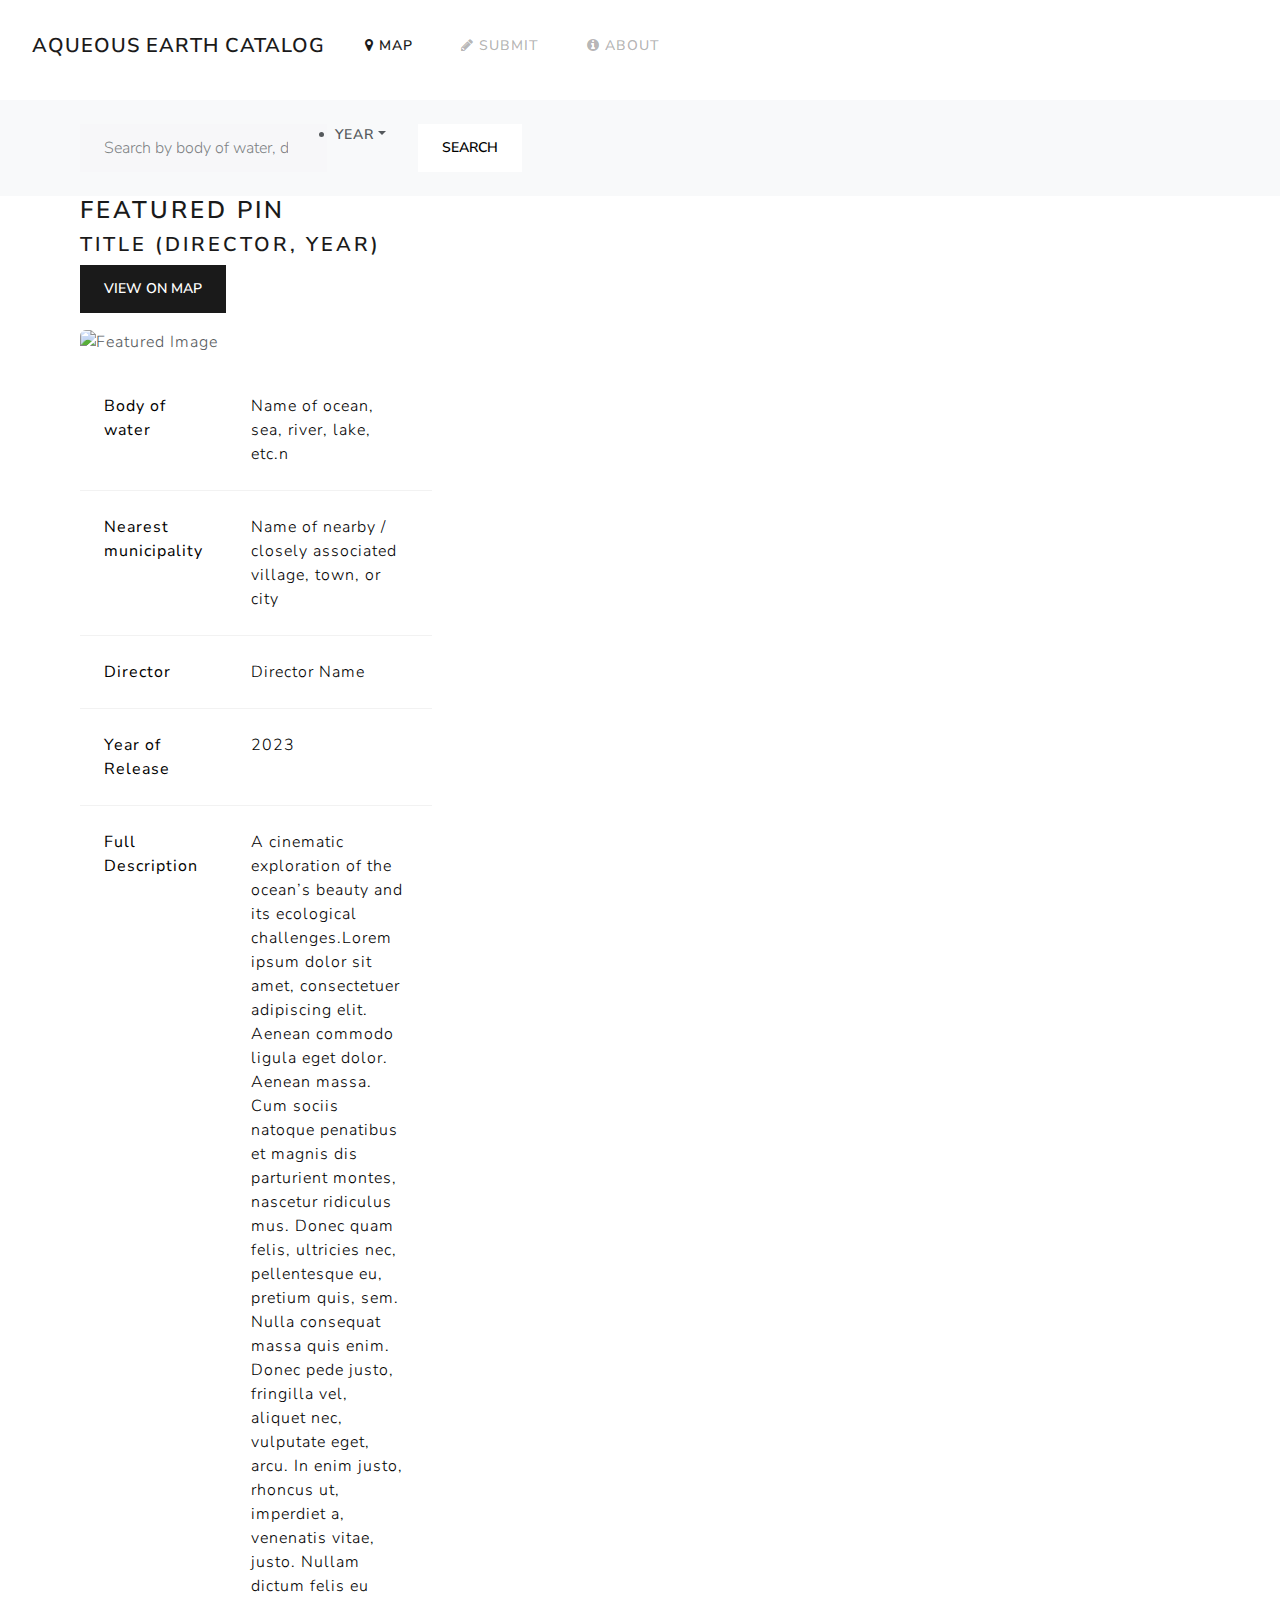
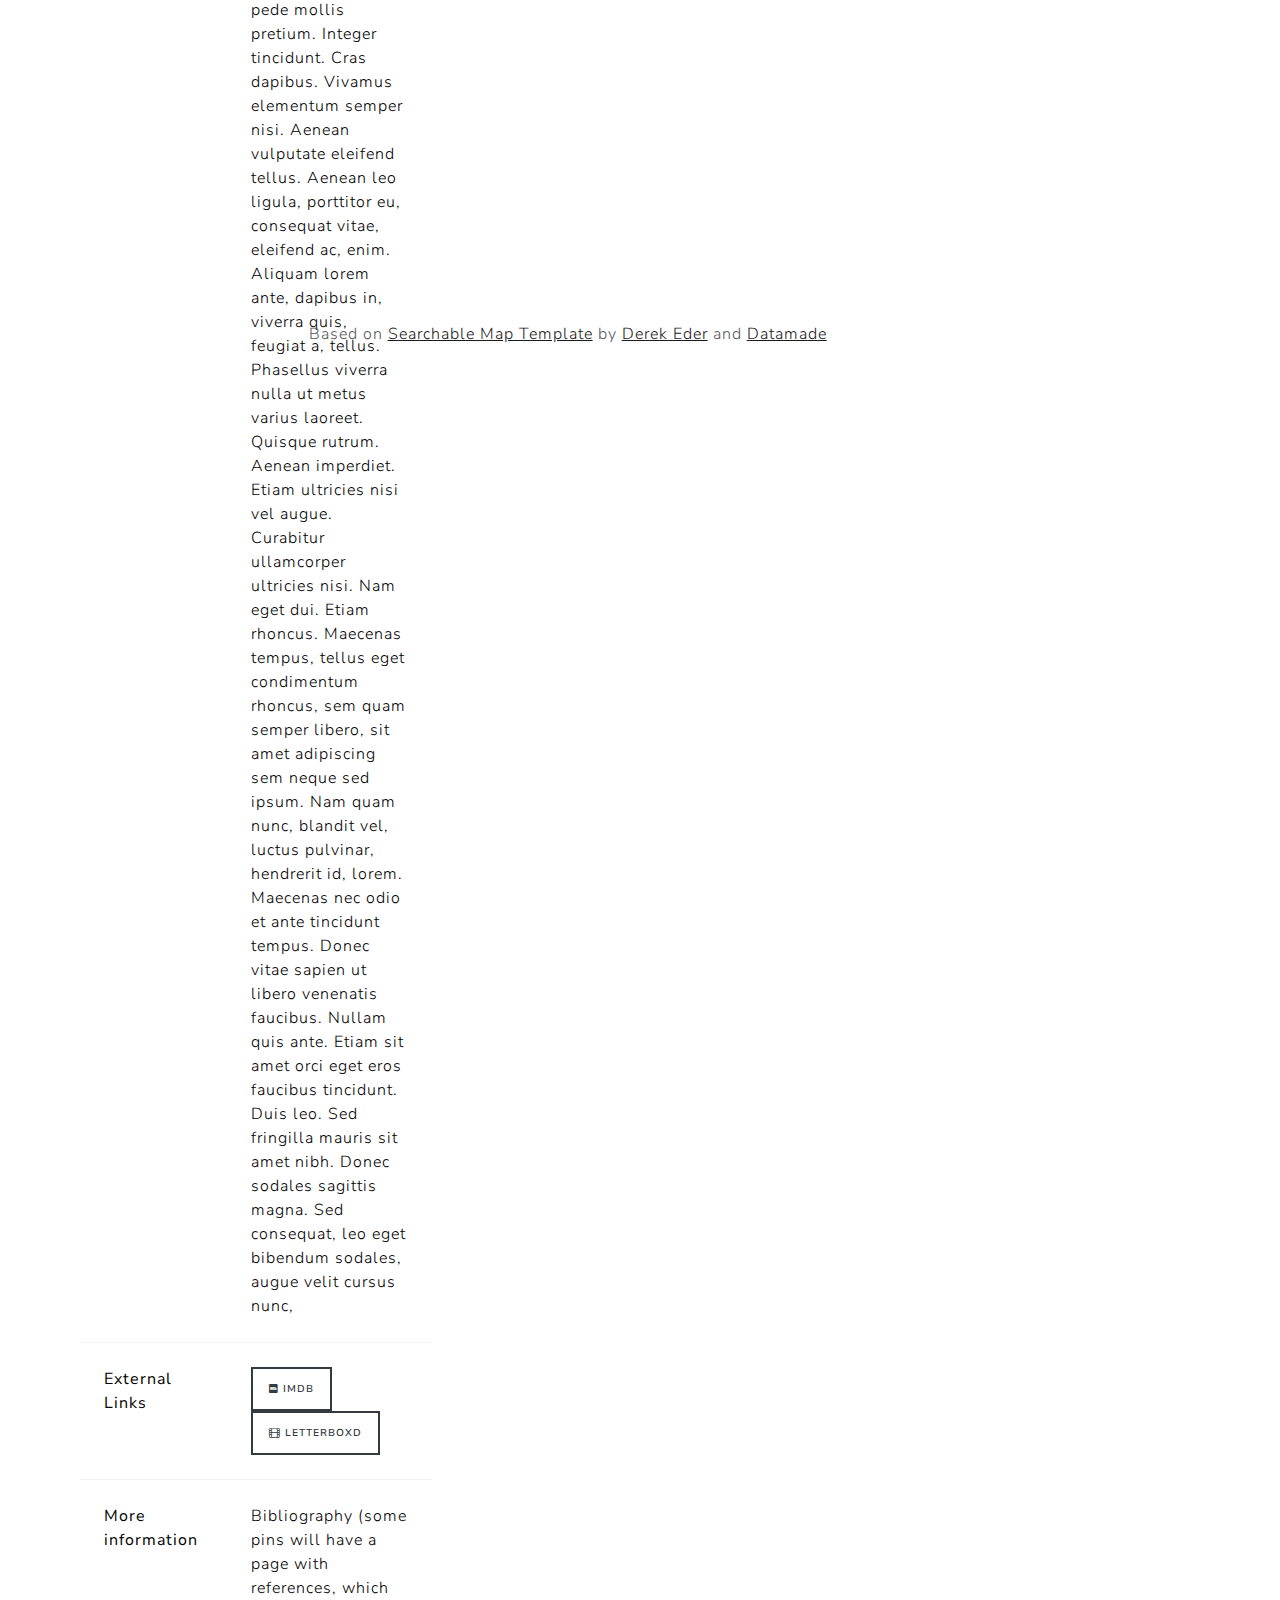
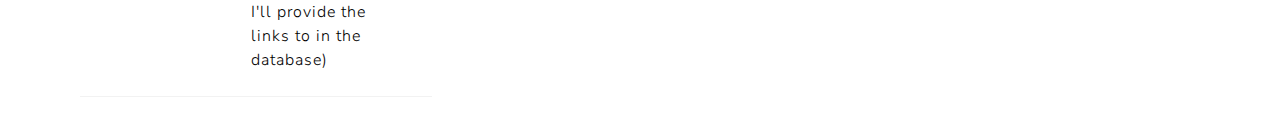
==== mockone.html @ 301291d5 "Rename mockone to mockone.html" ====
<!DOCTYPE html>
<html lang="en">
<head>
    <title>Aqueous Earth Catalog</title>

    <meta charset="utf-8">
    <meta name="viewport" content="width=device-width, initial-scale=1, shrink-to-fit=no">
    <meta content="Enter description here." name="description">
    <meta content="Aqueous Earth Catalog" name="author">

    <!-- Metadata for social media -->
    <meta content="Aqueous Earth Catalog" property="og:site_name">
    <meta content="Aqueous Earth Catalog" property="og:title">
    <meta content="website" property="og:type">
    <meta content="Enter description here." property="og:description">
    <meta content="https://searchable-map-template-csv.netlify.com/" property="og:url">
    <meta content="https://searchable-map-template-csv.netlify.com/img/screenshot.jpg" property="og:image">

    <meta name="twitter:card" content="summary_large_image">
    <meta name="twitter:site" content="@DataMadeCo">
    <meta name="twitter:creator" content="@DataMadeCo">
    <meta name="twitter:title" content="Aqueous Earth Catalog">
    <meta name="twitter:url" content="https://searchable-map-template-csv.netlify.com/">
    <meta name="twitter:description" content="Enter description here.">
    <meta name="twitter:image:src" content="https://searchable-map-template-csv.netlify.com/img/screenshot.jpg">

    <!-- Styles -->
    <link rel="stylesheet" href="css/bootstrap.css">
    <link rel="stylesheet" href="https://netdna.bootstrapcdn.com/font-awesome/4.1.0/css/font-awesome.min.css" />
    <link rel="stylesheet" href="css/custom.css" />

    <!-- External JS Libraries -->
    <script src="lib/jquery-3.3.1.min.js"></script>
    <script src="lib/popper.min.js"></script>
    <script src="lib/bootstrap.min.js"></script>
    <script src="lib/ejs.min.js"></script>
    <script src="lib/jquery.address.js"></script>
    <script src="lib/jquery.csv.min.js"></script>
    <script src="lib/moment.js"></script>
    <script src="lib/geojson.min.js"></script>
    <script src="js/csv-to-geojson.js"></script>

    <!-- Leaflet and Google -->
    <link rel="stylesheet" href="css/leaflet.css" />
    <script src="lib/leaflet.js"></script>
    <script src="lib/turf.min.js"></script>
    <script src="lib/Leaflet.GoogleMutant.js"></script>
    <script src="lib/leaflet-color-markers.js"></script>

    <!-- Custom JavaScript -->
    <script src="js/searchable_map_lib.js"></script>
    <script src="js/analytics_lib.js"></script>
    <script src="js/map.js"></script>
</head>

<body>
    <!-- navbar -->
    <nav class="navbar navbar-expand-md navbar-light mb-2">
        <a class="navbar-brand" href="https://ennurijo.github.io/aqueous_earth_catalog/">Aqueous Earth Catalog</a>
        <button class="navbar-toggler" type="button" data-toggle="collapse" data-target="#navbarsExampleDefault" aria-controls="navbarsExampleDefault" aria-expanded="false" aria-label="Toggle navigation">
            <span class="navbar-toggler-icon"></span>
        </button>
        <div class="collapse navbar-collapse mr-auto" id="navbarsExampleDefault">
            <ul class="navbar-nav ml-auto">
                <li class="nav-item"><a class="nav-link active" href="/"><i class="fa fa-map-marker" aria-hidden="true"></i> Map</a></li>
                <li class="nav-item"><a class="nav-link" href="/about.html"><i class="fa fa-pencil" aria-hidden="true"></i> Submit</a></li>
                <li class="nav-item"><a class="nav-link" href="/about.html"><i class="fa fa-info-circle" aria-hidden="true"></i> About</a></li>
            </ul>
        </div>
    </nav>
    <!-- second navbar for search -->

<nav class="navbar navbar-expand-lg bg-body-tertiary">
  <div class="container-fluid">
      <form class="d-flex">
        <input class="form-control me-sm-2" type="search" placeholder="Search by body of water, director, or title of film">
    
<li class="nav-item dropdown">
  <a class="nav-link dropdown-toggle" data-bs-toggle="dropdown" href="#" role="button" aria-haspopup="true" aria-expanded="false">Year</a>
    <div class="dropdown-menu">
        <a class="dropdown-item" href="#">
          
          <label class="col-form-label col-form-label-sm mt-4" for="inputSmall">from</label> 
          <Br>
          <input class="form-control form-control-sm" type="text" placeholder="year" id="inputSmall">
          <br>
          <label class="col-form-label col-form-label-sm mt-4" for="inputSmall">from</label>to
          <Br>
          <input class="form-control form-control-sm" type="text" placeholder="year" id="inputSmall">
        </a>
    </div>
  </a>
</li>

<button class="btn btn-secondary my-2 my-sm-0" type="submit">Search</button>
      </form>
  </div>
</nav>













<!-- Main page -->
<main role="main" class="container-fluid">
    <div class="row" style="height: 100vh;">
        
        <!-- Left column (4 parts) -->
        <div class="col-md-4" id="left-column">
        
    <h3>Featured Pin</h3>
    <h4>Title (Director, Year)</h4>
    
    <!-- Button next to the Title -->
    <button class="btn btn-primary ml-3">View on map</button>

    <!-- Image with rounded corners underneath the title and button -->
    <div class="mt-3">
        <img src="https://encrypted-tbn0.gstatic.com/images?q=tbn:ANd9GcTNeu-lLY_atJRN3NXm0a1hw0s3TBTT3ouh1A&s" alt="Featured Image" class="img-fluid rounded">
    </div>

    <!-- Table with two columns and six rows -->
    <div class="mt-3">
        <table class="table table-lux">
            <tbody>
                <tr>
                    <td><strong>Body of water</strong></td>
                    <td>Name of ocean, sea, river, lake, etc.n</td>
                </tr>
                   <tr>
                    <td><strong>Nearest municipality</strong></td>
                    <td>Name of nearby / closely associated village, town, or city</td>
                </tr>
                <tr>
                    <td><strong>Director</strong></td>
                    <td>Director Name</td>
                </tr>
                <tr>
                    <td><strong>Year of Release</strong></td>
                    <td>2023</td>
                </tr>
                <tr>
                    <td><strong>Full Description</strong></td>
                    <td>A cinematic exploration of the ocean’s beauty and its ecological challenges.Lorem ipsum dolor sit amet, consectetuer adipiscing elit. Aenean commodo ligula eget dolor. Aenean massa. Cum sociis natoque penatibus et magnis dis parturient montes, nascetur ridiculus mus. Donec quam felis, ultricies nec, pellentesque eu, pretium quis, sem. Nulla consequat massa quis enim. Donec pede justo, fringilla vel, aliquet nec, vulputate eget, arcu. In enim justo, rhoncus ut, imperdiet a, venenatis vitae, justo. Nullam dictum felis eu pede mollis pretium. Integer tincidunt. Cras dapibus. Vivamus elementum semper nisi. Aenean vulputate eleifend tellus. Aenean leo ligula, porttitor eu, consequat vitae, eleifend ac, enim. Aliquam lorem ante, dapibus in, viverra quis, feugiat a, tellus. Phasellus viverra nulla ut metus varius laoreet. Quisque rutrum. Aenean imperdiet. Etiam ultricies nisi vel augue. Curabitur ullamcorper ultricies nisi. Nam eget dui. Etiam rhoncus. Maecenas tempus, tellus eget condimentum rhoncus, sem quam semper libero, sit amet adipiscing sem neque sed ipsum. Nam quam nunc, blandit vel, luctus pulvinar, hendrerit id, lorem. Maecenas nec odio et ante tincidunt tempus. Donec vitae sapien ut libero venenatis faucibus. Nullam quis ante. Etiam sit amet orci eget eros faucibus tincidunt. Duis leo. Sed fringilla mauris sit amet nibh. Donec sodales sagittis magna. Sed consequat, leo eget bibendum sodales, augue velit cursus nunc,

</td>
                </tr>
                <!-- Add 2 more rows as needed -->
                <tr>
                    <td><strong>External Links</strong></td>
                    <td> <a href="https://www.imdb.com/title/your-imdb-id" target="_blank" class="btn btn-outline-dark btn-sm">
                        <i class="fa fa-imdb" aria-hidden="true"></i> IMDb
                    </a>
                    <a href="https://letterboxd.com/your-letterboxd-id" target="_blank" class="btn btn-outline-dark btn-sm ml-2">
                        <i class="fa fa-film" aria-hidden="true"></i> Letterboxd
                    </a></td>
                </tr>
                <tr>
                    <td><strong>More information</strong></td>
                    <td>Bibliography (some pins will have a page with references, which I'll provide the links to in the database)</td>
                </tr>
            </tbody>
        </table>
    </div>
</div>

        
    </div>

        
        <!-- Right column (6 parts) -->
        <div class="col-md-8" id="right-column">

                    <div id="mapCanvas" style="height: 90vh;"></div>
    

                <!-- Credit line -->
                <div class="col-12 mt-3">
                    <p style="text-align: right;">Based on <a href="https://github.com/datamade/searchable-map-template-csv" target="_blank">Searchable Map Template</a> by <a href="https://derekeder.com/">Derek Eder</a> and <a href="https://datamade.us">Datamade</a></p>
                </div>
            </div>
        </div>
</main>


    <script async defer src="https://maps.googleapis.com/maps/api/js?key=AIzaSyCjRYjbHJAe0dIvtudJS7E72qTNPD5SHOE&libraries=places&callback=initMap"></script>
    <script>
document.addEventListener("DOMContentLoaded", function () {
    // Get the button elements
    const btnSearch = document.getElementById("btnSearch");
    const btnReset = document.getElementById("btnReset");
    const btnViewMode = document.getElementById("btnViewMode");

    // Handle the search button click
    if (btnSearch) {
        btnSearch.addEventListener("click", function() {
            console.log('Search button clicked');
            // Call doSearch() function from SearchableMapLib
            SearchableMapLib.doSearch();
            console.log('SearchableMapLib function called');
        });
    }

});
</script>
</body>
</html>
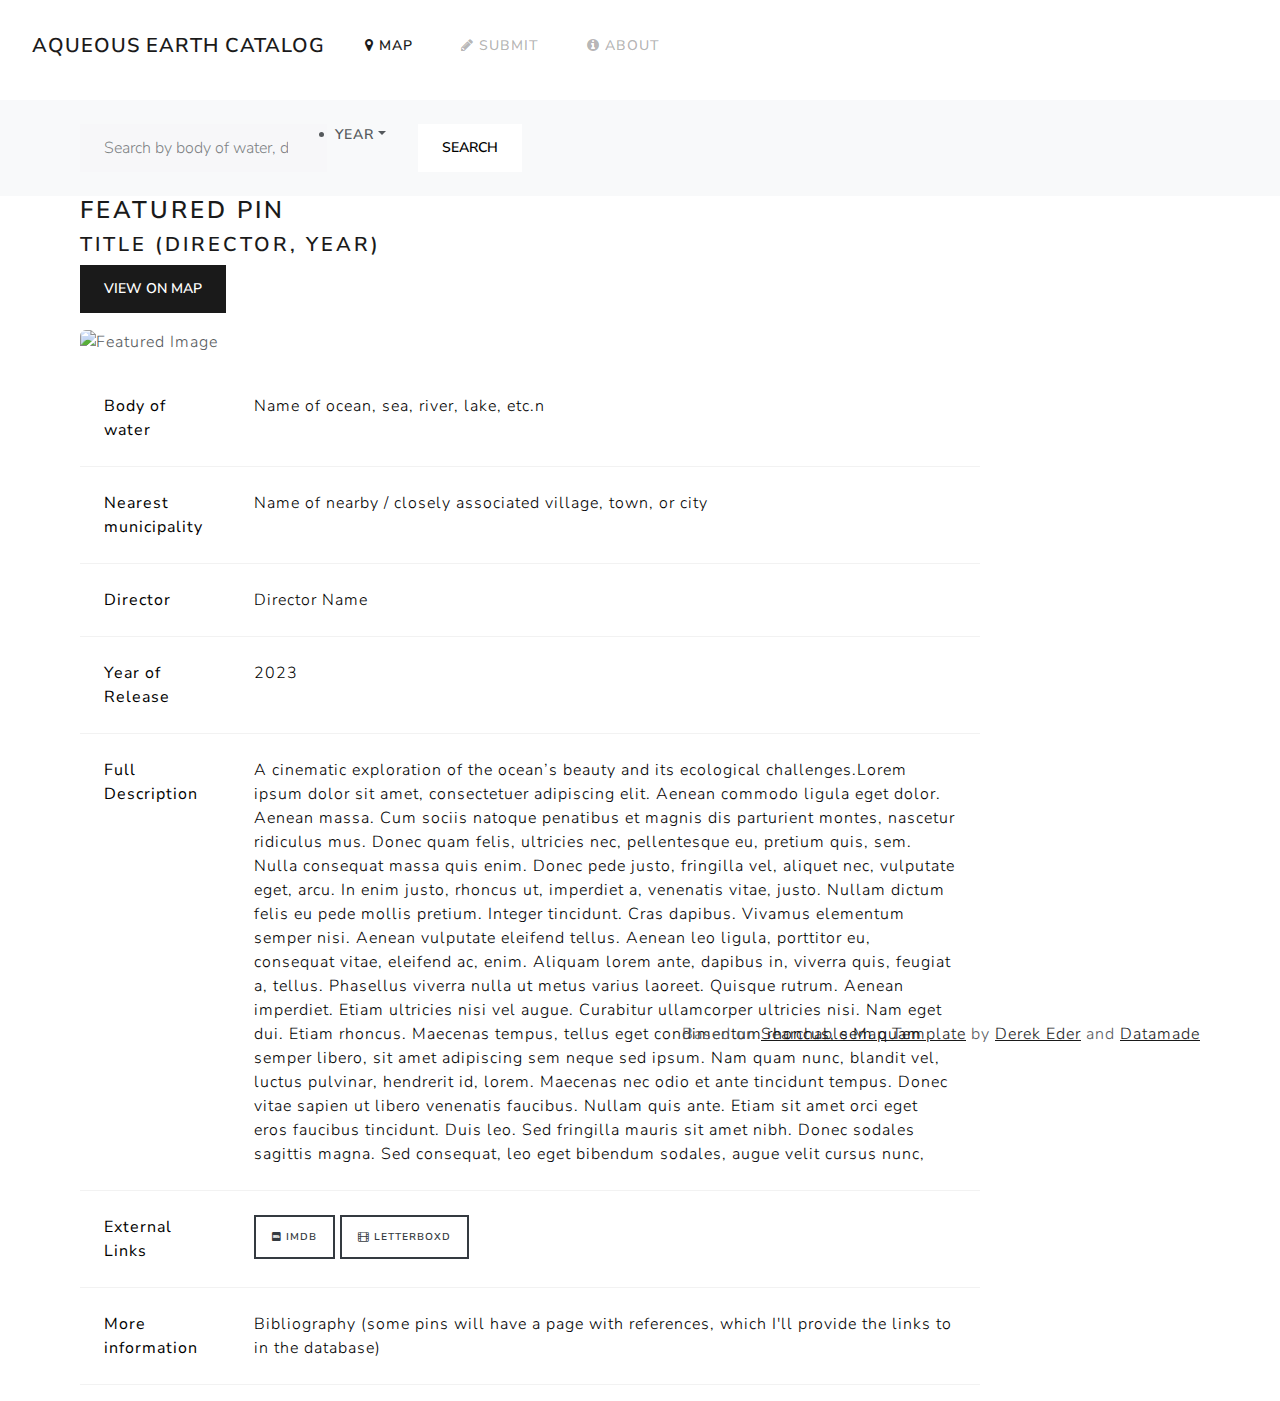
==== commit e616eea0: "Update mockone.html" ====
--- a/mockone.html
+++ b/mockone.html
@@ -112,24 +112,22 @@
 <!-- Main page -->
 <main role="main" class="container-fluid">
     <div class="row" style="height: 100vh;">
-        
-        <!-- Left column (4 parts) -->
-        <div class="col-md-4" id="left-column">
-        
-    <h3>Featured Pin</h3>
-    <h4>Title (Director, Year)</h4>
-    
-    <!-- Button next to the Title -->
-    <button class="btn btn-primary ml-3">View on map</button>
-
-    <!-- Image with rounded corners underneath the title and button -->
-    <div class="mt-3">
-        <img src="https://encrypted-tbn0.gstatic.com/images?q=tbn:ANd9GcTNeu-lLY_atJRN3NXm0a1hw0s3TBTT3ouh1A&s" alt="Featured Image" class="img-fluid rounded">
-    </div>
-
-    <!-- Table with two columns and six rows -->
-    <div class="mt-3">
-        <table class="table table-lux">
+  
+<!-- Left column (4 parts) -->
+<div class="col-md-4" id="left-column">
+        <h3>Featured Pin</h3>
+            <h4>Title (Director, Year)</h4>
+                <!-- Button next to the Title -->
+                <button class="btn btn-primary ml-3">View on map</button>
+                
+            <!-- Image with rounded corners underneath the title and button -->
+                <div class="mt-3">
+                <img src="https://encrypted-tbn0.gstatic.com/images?q=tbn:ANd9GcTNeu-lLY_atJRN3NXm0a1hw0s3TBTT3ouh1A&s" alt="Featured Image" class="img-fluid rounded">
+                </div>
+
+            <!-- Table with two columns and six rows -->
+     <div class="mt-3">
+        <table class="table table-lux" style="width: 100vh;">
             <tbody>
                 <tr>
                     <td><strong>Body of water</strong></td>
@@ -150,10 +148,8 @@
                 <tr>
                     <td><strong>Full Description</strong></td>
                     <td>A cinematic exploration of the ocean’s beauty and its ecological challenges.Lorem ipsum dolor sit amet, consectetuer adipiscing elit. Aenean commodo ligula eget dolor. Aenean massa. Cum sociis natoque penatibus et magnis dis parturient montes, nascetur ridiculus mus. Donec quam felis, ultricies nec, pellentesque eu, pretium quis, sem. Nulla consequat massa quis enim. Donec pede justo, fringilla vel, aliquet nec, vulputate eget, arcu. In enim justo, rhoncus ut, imperdiet a, venenatis vitae, justo. Nullam dictum felis eu pede mollis pretium. Integer tincidunt. Cras dapibus. Vivamus elementum semper nisi. Aenean vulputate eleifend tellus. Aenean leo ligula, porttitor eu, consequat vitae, eleifend ac, enim. Aliquam lorem ante, dapibus in, viverra quis, feugiat a, tellus. Phasellus viverra nulla ut metus varius laoreet. Quisque rutrum. Aenean imperdiet. Etiam ultricies nisi vel augue. Curabitur ullamcorper ultricies nisi. Nam eget dui. Etiam rhoncus. Maecenas tempus, tellus eget condimentum rhoncus, sem quam semper libero, sit amet adipiscing sem neque sed ipsum. Nam quam nunc, blandit vel, luctus pulvinar, hendrerit id, lorem. Maecenas nec odio et ante tincidunt tempus. Donec vitae sapien ut libero venenatis faucibus. Nullam quis ante. Etiam sit amet orci eget eros faucibus tincidunt. Duis leo. Sed fringilla mauris sit amet nibh. Donec sodales sagittis magna. Sed consequat, leo eget bibendum sodales, augue velit cursus nunc,
-
-</td>
-                </tr>
-                <!-- Add 2 more rows as needed -->
+                    </td>
+                </tr>
                 <tr>
                     <td><strong>External Links</strong></td>
                     <td> <a href="https://www.imdb.com/title/your-imdb-id" target="_blank" class="btn btn-outline-dark btn-sm">
@@ -173,10 +169,7 @@
 </div>
 
         
-    </div>
-
-        
-        <!-- Right column (6 parts) -->
+<!-- Right column (6 parts) -->
         <div class="col-md-8" id="right-column">
 
                     <div id="mapCanvas" style="height: 90vh;"></div>
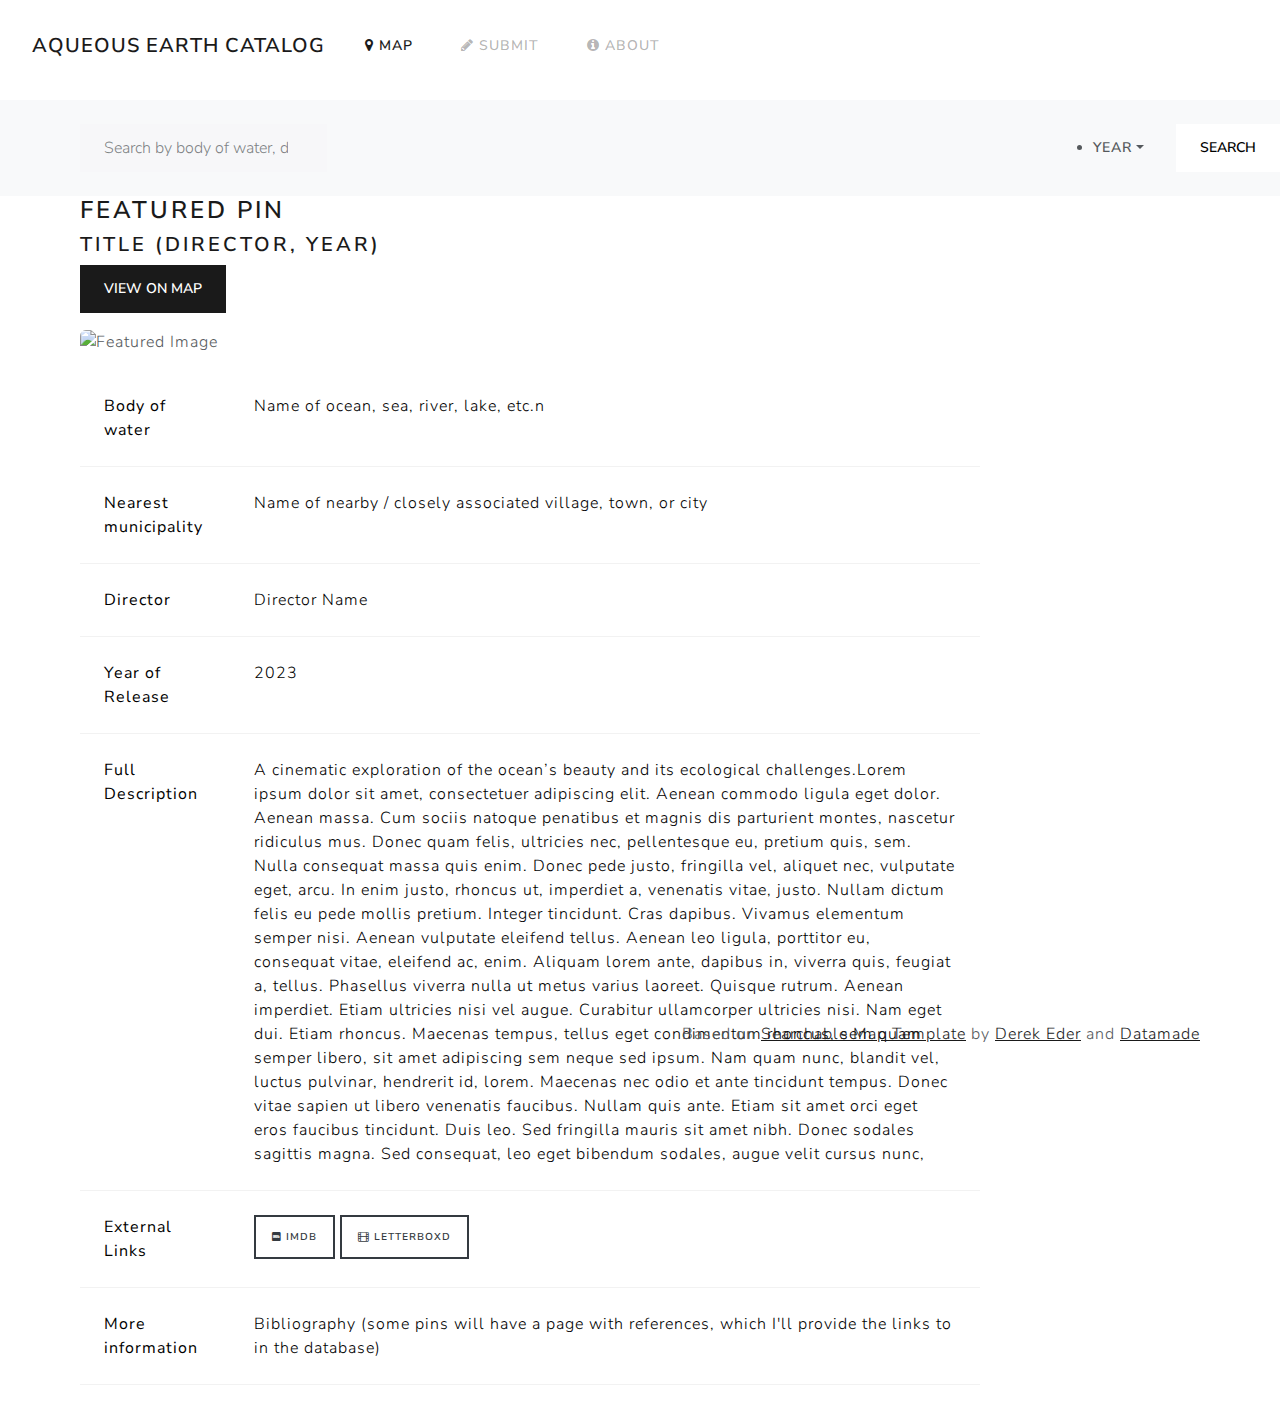
==== commit 3fab08bf: "Update mockone.html" ====
--- a/mockone.html
+++ b/mockone.html
@@ -73,8 +73,15 @@
 <nav class="navbar navbar-expand-lg bg-body-tertiary">
   <div class="container-fluid">
       <form class="d-flex">
-        <input class="form-control me-sm-2" type="search" placeholder="Search by body of water, director, or title of film">
-    
+        <input class="form-control me-sm-8 w-60" type="search" placeholder="Search by body of water, director, or title of film">
+
+
+</div>
+
+
+
+
+          
 <li class="nav-item dropdown">
   <a class="nav-link dropdown-toggle" data-bs-toggle="dropdown" href="#" role="button" aria-haspopup="true" aria-expanded="false">Year</a>
     <div class="dropdown-menu">
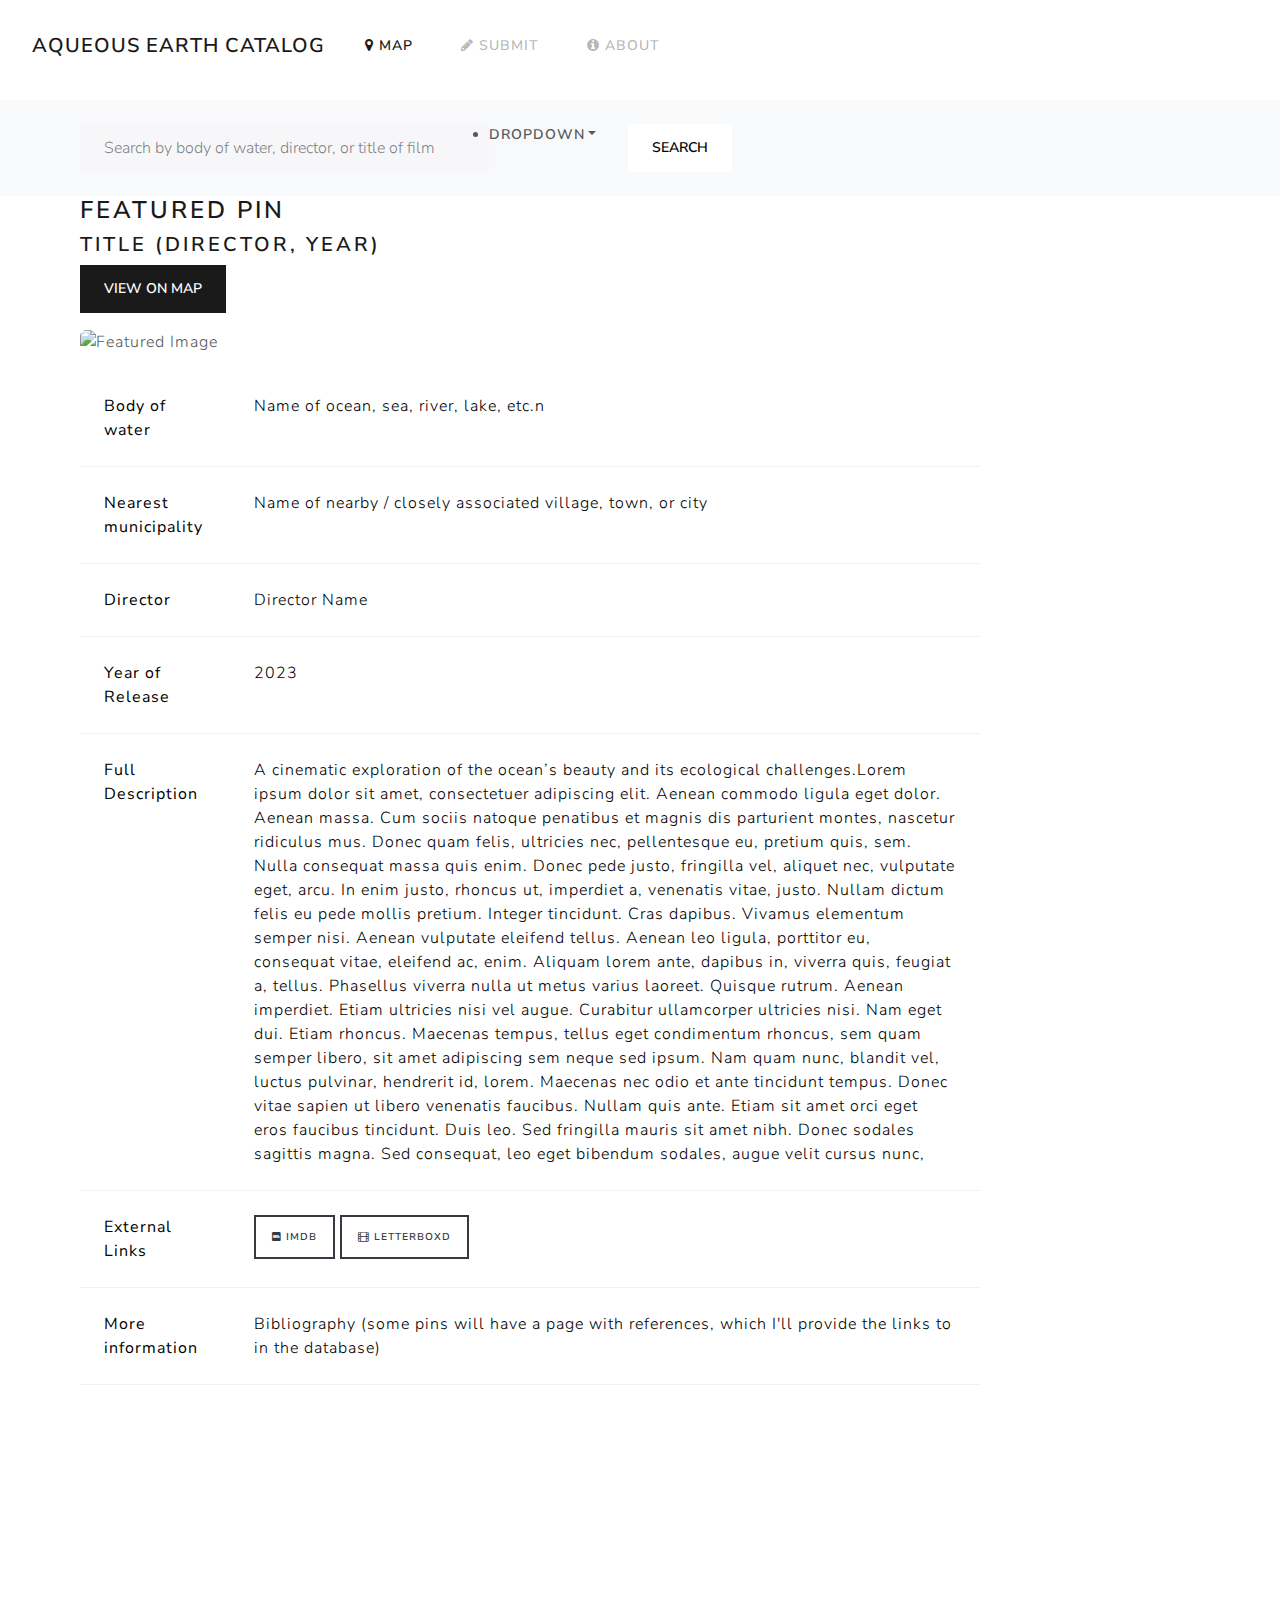
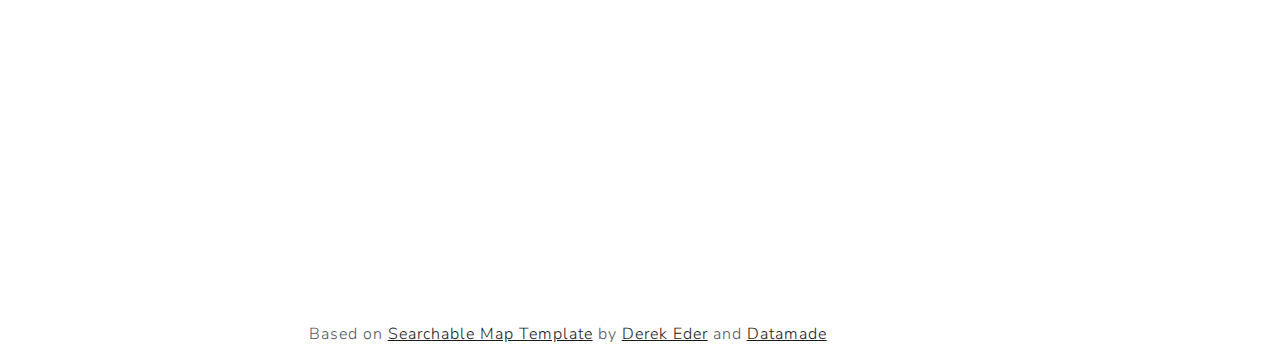
==== commit a5af0b7f: "Update mockone.html" ====
--- a/mockone.html
+++ b/mockone.html
@@ -73,47 +73,26 @@
 <nav class="navbar navbar-expand-lg bg-body-tertiary">
   <div class="container-fluid">
       <form class="d-flex">
-        <input class="form-control me-sm-8 w-60" type="search" placeholder="Search by body of water, director, or title of film">
-
-
-</div>
-
-
-
-
+          <div class="col-sm-10">
+      <input type="email" class="form-control" id="exampleInputEmail1" aria-describedby="emailHelp" placeholder="Search by body of water, director, or title of film">
+          </div>
           
-<li class="nav-item dropdown">
-  <a class="nav-link dropdown-toggle" data-bs-toggle="dropdown" href="#" role="button" aria-haspopup="true" aria-expanded="false">Year</a>
-    <div class="dropdown-menu">
-        <a class="dropdown-item" href="#">
-          
-          <label class="col-form-label col-form-label-sm mt-4" for="inputSmall">from</label> 
-          <Br>
-          <input class="form-control form-control-sm" type="text" placeholder="year" id="inputSmall">
-          <br>
-          <label class="col-form-label col-form-label-sm mt-4" for="inputSmall">from</label>to
-          <Br>
-          <input class="form-control form-control-sm" type="text" placeholder="year" id="inputSmall">
-        </a>
-    </div>
-  </a>
-</li>
+   <li class="nav-item dropdown">
+          <a class="nav-link dropdown-toggle" data-bs-toggle="dropdown" href="#" role="button" aria-haspopup="true" aria-expanded="false">Dropdown</a>
+          <div class="dropdown-menu">
+            <a class="dropdown-item" href="#">From</a>
+            <a class="dropdown-item" href="#">Input YEAR</a>
+            <a class="dropdown-item" href="#">To</a>
+            <a class="dropdown-item" href="#">Input YEAR</a>
+            <div class="dropdown-divider"></div>
+            <a class="dropdown-item" href="#">From YEAR to YEAR</a>
+          </div>
+        </li>
 
 <button class="btn btn-secondary my-2 my-sm-0" type="submit">Search</button>
       </form>
   </div>
 </nav>
-
-
-
-
-
-
-
-
-
-
-
 
 
 <!-- Main page -->
@@ -175,6 +154,7 @@
     </div>
 </div>
 
+    </div>
         
 <!-- Right column (6 parts) -->
         <div class="col-md-8" id="right-column">
